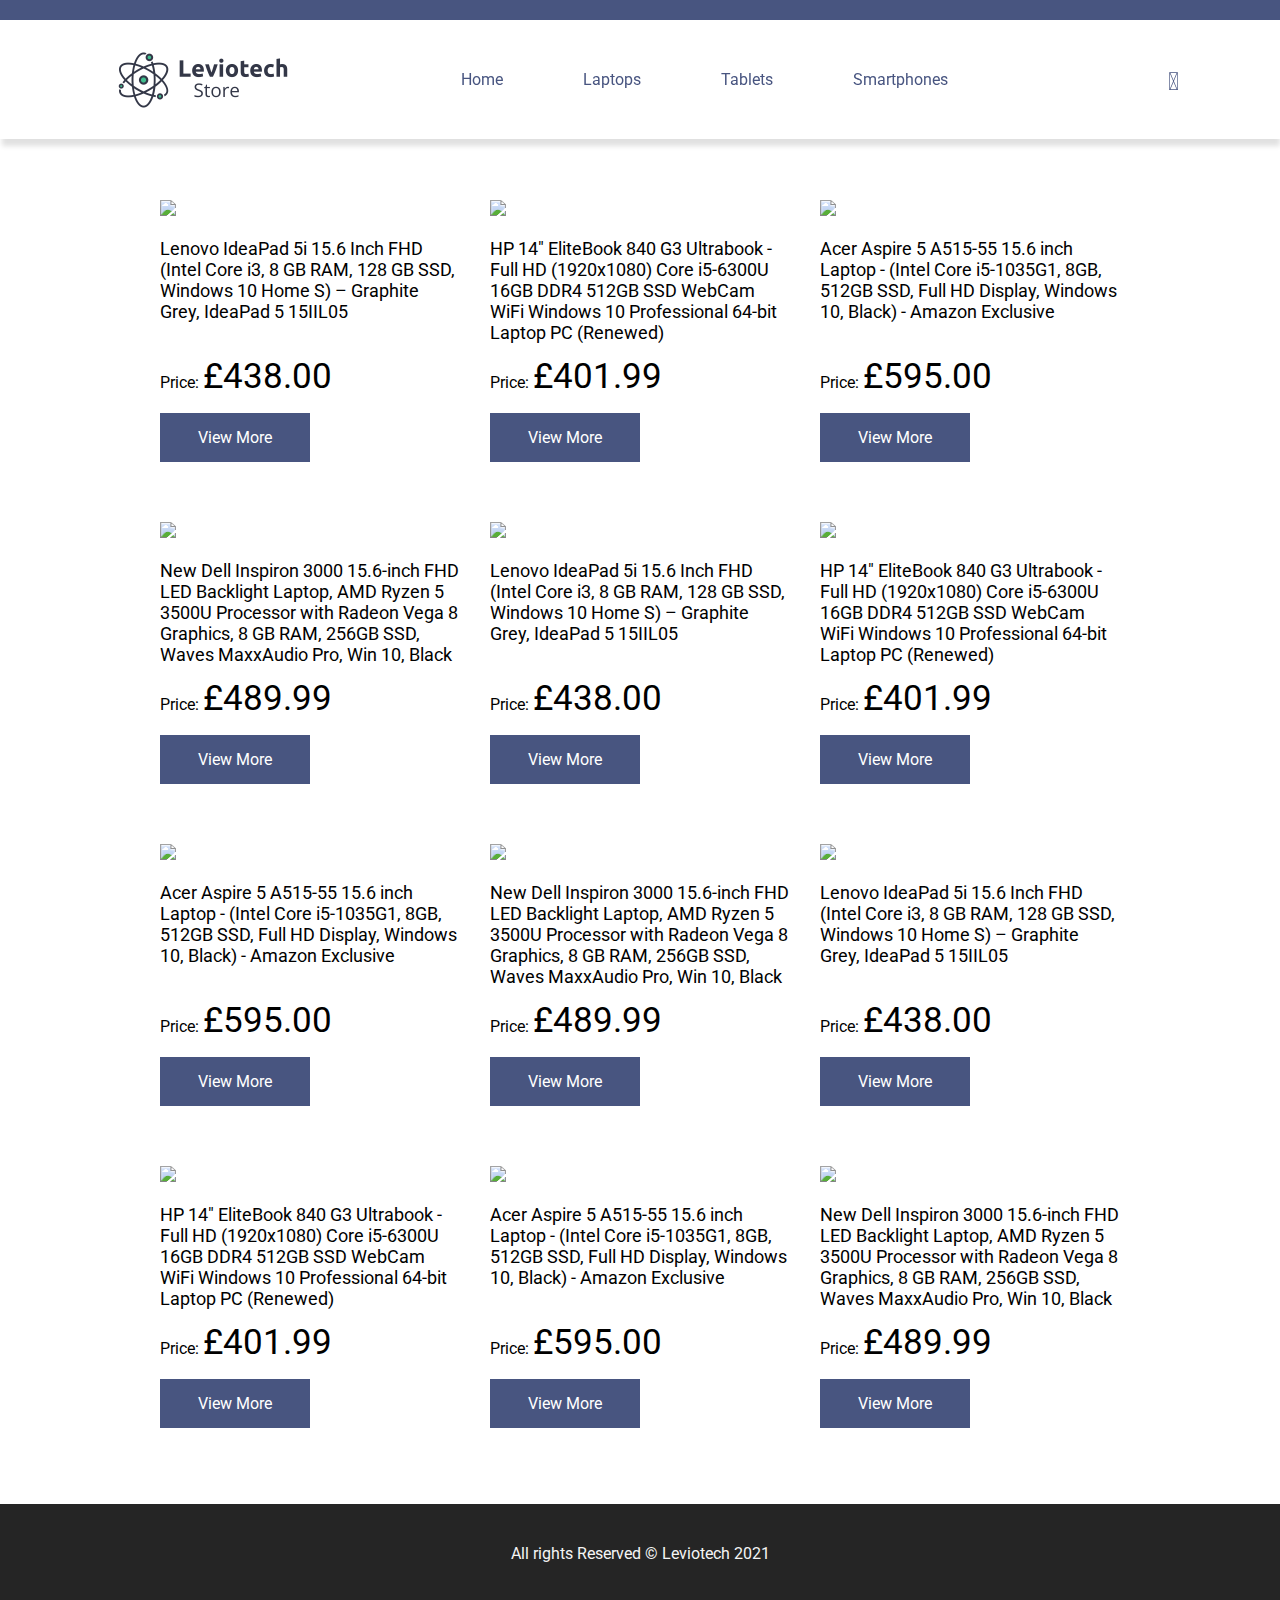
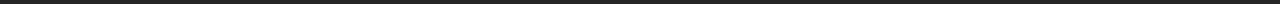
==== laptops.html @ 1edcc757 "multipage" ====
<!DOCTYPE html>
<html lang="en">
<head>
    <meta charset="UTF-8">
    <meta http-equiv="X-UA-Compatible" content="IE=edge">
    <meta name="viewport" content="width=device-width, initial-scale=1.0">
    <link rel="stylesheet" href="./assets/css/app.css">
    <link rel="preconnect" href="https://fonts.googleapis.com">
    <link rel="preconnect" href="https://fonts.gstatic.com" crossorigin>
    <link href="https://fonts.googleapis.com/css2?family=Roboto:ital,wght@0,400;0,700;1,100&display=swap" rel="stylesheet">
    <script src="https://kit.fontawesome.com/5a00dc9b71.js" crossorigin="anonymous"></script>    
    <title>Leviotech Laptops</title>
</head>
<body>
    <header>
        <div class="top-bar">

        </div>

        <!-- navigation -->
        <nav>
            <img src="./assets/imgs/logo.png" alt="">
            <ul class="menu">
                <li><a href="/index.html">Home</a></li>
                <li><a href="/laptops.html">Laptops</a></li>
                <li><a href="/tablets.html">Tablets</a></li>
                <li><a href="/smartphones.html">Smartphones</a></li>
            </ul>
            <i class="fas fa-cart-plus"></i>
        </nav>

    </header>

    <main>
        <div id="laptop-products" class="products">
            <article class="product">
                <a href="https://www.amazon.co.uk/Lenovo-IdeaPad-15IIL05-81YK004XUK-i3-1005G1/dp/B088H9DZZX?dchild=1&qid=1635424530&qsid=257-6394743-3891418&refinements=p_n_feature_fifteen_browse-bin%3A8322529031%2Cp_36%3A9708208031%2Cp_89%3ALenovo&rnid=1632651031&s=computers&sr=1-1&sres=B088H9DZZX%2CB08BJC8H66%2CB08N4KXFX7%2CB07DKXHY4V%2CB097TVF7C4%2CB00XW3CNVG%2CB00C9UTNB6%2CB097Q4SGXG%2CB08KWDB1G1%2CB089T6HDQT%2CB088WXTGPV%2CB08BX3JK97%2CB08BRKWQRT%2CB00J2VMXYO%2CB00HUO9HDU%2CB00FSBF71I%2CB00DPERVP0%2CB00CA10JTE%2CB009RGBL1U%2CB009RGBKY8&linkCode=li3&tag=leviotech02-21&linkId=3e8822bf3ef523f28e78a5d23b41347a&language=en_GB&ref_=as_li_ss_il" target="_blank"><img border="0" src="//ws-eu.amazon-adsystem.com/widgets/q?_encoding=UTF8&ASIN=B088H9DZZX&Format=_SL250_&ID=AsinImage&MarketPlace=GB&ServiceVersion=20070822&WS=1&tag=leviotech02-21&language=en_GB" ></a><img src="https://ir-uk.amazon-adsystem.com/e/ir?t=leviotech02-21&language=en_GB&l=li3&o=2&a=B088H9DZZX" width="1" height="1" border="0" alt="" style="border:none !important; margin:0px !important;" />
                <p class="descr">Lenovo IdeaPad 5i 15.6 Inch FHD (Intel Core i3, 8 GB RAM, 128 GB SSD, Windows 10 Home S) – Graphite Grey, IdeaPad 5 15IIL05</p>
                <p class="price"> Price: <span>£438.00</span> </p>
                <a class="btn" href="https://amzn.to/31bTlMz">View More</a>
            </article>
            <article class="product">
                <a href="https://www.amazon.co.uk/HP-EliteBook-840-G3-Ultrabook/dp/B08DK22VF9?dchild=1&qid=1635426107&refinements=p_n_feature_fifteen_browse-bin%3A8322530031&rnid=8322509031&s=computers&sr=1-26&th=1&linkCode=li3&tag=leviotech02-21&linkId=6b912c2fdcb83c2eff46b3ab0db4214e&language=en_GB&ref_=as_li_ss_il" target="_blank"><img border="0" src="//ws-eu.amazon-adsystem.com/widgets/q?_encoding=UTF8&ASIN=B08DK22VF9&Format=_SL250_&ID=AsinImage&MarketPlace=GB&ServiceVersion=20070822&WS=1&tag=leviotech02-21&language=en_GB" ></a><img src="https://ir-uk.amazon-adsystem.com/e/ir?t=leviotech02-21&language=en_GB&l=li3&o=2&a=B08DK22VF9" width="1" height="1" border="0" alt="" style="border:none !important; margin:0px !important;" />
                <p class="descr">HP 14" EliteBook 840 G3 Ultrabook - Full HD (1920x1080) Core i5-6300U 16GB DDR4 512GB SSD WebCam WiFi Windows 10 Professional 64-bit Laptop PC (Renewed)</p>
                <p class="price"> Price: <span>£401.99</span> </p>
                <a class="btn" href="https://amzn.to/3BzCik9">View More</a>
            </article>
            <article class="product">
                <a href="https://www.amazon.co.uk/Acer-Aspire-A515-55-15-6-Laptop/dp/B097F477YF?dchild=1&qid=1635426629&qsid=257-6394743-3891418&refinements=p_n_feature_fifteen_browse-bin%3A8322530031%2Cp_89%3AAcer&rnid=1632651031&s=computers&sr=1-1&sres=B097F477YF%2CB08NCFJPFQ%2CB08WQ2FP1Y%2CB097F51Z7B%2CB08ND412C6%2CB08NCKXFRY%2CB08NCVJ3GW%2CB08WPK5VHG%2CB097F3J6TQ%2CB097F4PVT6%2CB097F54FFJ%2CB082R8HRGB%2CB089BJZ8T4%2CB089BH3J5R%2CB08NCM4GP9%2CB08NCKYDSR%2CB097F3H7DJ%2CB089BPTN87%2CB089BN7HVW%2CB07S49JZXR&th=1&linkCode=li3&tag=leviotech02-21&linkId=cb046149440493c671485262fe43f989&language=en_GB&ref_=as_li_ss_il" target="_blank"><img border="0" src="//ws-eu.amazon-adsystem.com/widgets/q?_encoding=UTF8&ASIN=B097F477YF&Format=_SL250_&ID=AsinImage&MarketPlace=GB&ServiceVersion=20070822&WS=1&tag=leviotech02-21&language=en_GB" ></a><img src="https://ir-uk.amazon-adsystem.com/e/ir?t=leviotech02-21&language=en_GB&l=li3&o=2&a=B097F477YF" width="1" height="1" border="0" alt="" style="border:none !important; margin:0px !important;" />
                <p class="descr">Acer Aspire 5 A515-55 15.6 inch Laptop - (Intel Core i5-1035G1, 8GB, 512GB SSD, Full HD Display, Windows 10, Black) - Amazon Exclusive</p>
                <p class="price">Price: <span>£595.00</span> </p>
                <a class="btn" href="https://amzn.to/3nBc63l">View More</a>
            </article>
            <article class="product">
                <a href="https://www.amazon.co.uk/Dell-Inspiron-15-6-inch-Backlight-Processor/dp/B08NQ1VX6Z?dchild=1&pd_rd_r=c003c40c-f575-4c1a-a524-27c1e2746652&pd_rd_w=8Hytw&pd_rd_wg=zTTKI&pf_rd_p=6148cfef-4466-4d6b-bb0d-b7c594ccc8b6&pf_rd_r=4VWVGX1EE9XZBVC4SH1G&qid=1635596470&qsid=259-1157246-2057669&refinements=p_n_style_browse-bin%3A182753031&rnid=419152031&s=computers&sr=1-3&sres=B08XB51Q9Z%2CB08CKXSM6J%2CB08NQ1VX6Z%2CB096MM9KZ6%2CB08Q3XHP3M%2CB08BWWG5F4%2CB08XBRD4C2%2CB07MVWCJLH%2CB0983J8R59%2CB08XQPHW54%2CB08CKY75YX%2CB08Q3X3W3P%2CB08CNCRGPX%2CB08R8VLBJ8%2CB08CR4MLGG%2CB08PMNSXR1%2CB08Q3SZWVF%2CB097F477YF%2CB096KWL9QC%2CB0983KFCMB&linkCode=li3&tag=leviotech02-21&linkId=d72560d1c7b4e00e3d672776adcf848a&language=en_GB&ref_=as_li_ss_il" target="_blank"><img border="0" src="//ws-eu.amazon-adsystem.com/widgets/q?_encoding=UTF8&ASIN=B08NQ1VX6Z&Format=_SL250_&ID=AsinImage&MarketPlace=GB&ServiceVersion=20070822&WS=1&tag=leviotech02-21&language=en_GB" ></a><img src="https://ir-uk.amazon-adsystem.com/e/ir?t=leviotech02-21&language=en_GB&l=li3&o=2&a=B08NQ1VX6Z" width="1" height="1" border="0" alt="" style="border:none !important; margin:0px !important;" />
                <p class="descr">New Dell Inspiron 3000 15.6-inch FHD LED Backlight Laptop, AMD Ryzen 5 3500U Processor with Radeon Vega 8 Graphics, 8 GB RAM, 256GB SSD, Waves MaxxAudio Pro, Win 10, Black</p>
                <p class="price"> Price: <span>£489.99</span> </p>
                <a class="btn" href="https://amzn.to/3w0Mocv">View More</a>
            </article>
            <article class="product">
                <a href="https://www.amazon.co.uk/Lenovo-IdeaPad-15IIL05-81YK004XUK-i3-1005G1/dp/B088H9DZZX?dchild=1&qid=1635424530&qsid=257-6394743-3891418&refinements=p_n_feature_fifteen_browse-bin%3A8322529031%2Cp_36%3A9708208031%2Cp_89%3ALenovo&rnid=1632651031&s=computers&sr=1-1&sres=B088H9DZZX%2CB08BJC8H66%2CB08N4KXFX7%2CB07DKXHY4V%2CB097TVF7C4%2CB00XW3CNVG%2CB00C9UTNB6%2CB097Q4SGXG%2CB08KWDB1G1%2CB089T6HDQT%2CB088WXTGPV%2CB08BX3JK97%2CB08BRKWQRT%2CB00J2VMXYO%2CB00HUO9HDU%2CB00FSBF71I%2CB00DPERVP0%2CB00CA10JTE%2CB009RGBL1U%2CB009RGBKY8&linkCode=li3&tag=leviotech02-21&linkId=3e8822bf3ef523f28e78a5d23b41347a&language=en_GB&ref_=as_li_ss_il" target="_blank"><img border="0" src="//ws-eu.amazon-adsystem.com/widgets/q?_encoding=UTF8&ASIN=B088H9DZZX&Format=_SL250_&ID=AsinImage&MarketPlace=GB&ServiceVersion=20070822&WS=1&tag=leviotech02-21&language=en_GB" ></a><img src="https://ir-uk.amazon-adsystem.com/e/ir?t=leviotech02-21&language=en_GB&l=li3&o=2&a=B088H9DZZX" width="1" height="1" border="0" alt="" style="border:none !important; margin:0px !important;" />
                <p class="descr">Lenovo IdeaPad 5i 15.6 Inch FHD (Intel Core i3, 8 GB RAM, 128 GB SSD, Windows 10 Home S) – Graphite Grey, IdeaPad 5 15IIL05</p>
                <p class="price"> Price: <span>£438.00</span> </p>
                <a class="btn" href="https://amzn.to/31bTlMz">View More</a>
            </article>
            <article class="product">
                <a href="https://www.amazon.co.uk/HP-EliteBook-840-G3-Ultrabook/dp/B08DK22VF9?dchild=1&qid=1635426107&refinements=p_n_feature_fifteen_browse-bin%3A8322530031&rnid=8322509031&s=computers&sr=1-26&th=1&linkCode=li3&tag=leviotech02-21&linkId=6b912c2fdcb83c2eff46b3ab0db4214e&language=en_GB&ref_=as_li_ss_il" target="_blank"><img border="0" src="//ws-eu.amazon-adsystem.com/widgets/q?_encoding=UTF8&ASIN=B08DK22VF9&Format=_SL250_&ID=AsinImage&MarketPlace=GB&ServiceVersion=20070822&WS=1&tag=leviotech02-21&language=en_GB" ></a><img src="https://ir-uk.amazon-adsystem.com/e/ir?t=leviotech02-21&language=en_GB&l=li3&o=2&a=B08DK22VF9" width="1" height="1" border="0" alt="" style="border:none !important; margin:0px !important;" />
                <p class="descr">HP 14" EliteBook 840 G3 Ultrabook - Full HD (1920x1080) Core i5-6300U 16GB DDR4 512GB SSD WebCam WiFi Windows 10 Professional 64-bit Laptop PC (Renewed)</p>
                <p class="price"> Price: <span>£401.99</span> </p>
                <a class="btn" href="https://amzn.to/3BzCik9">View More</a>
            </article>
            <article class="product">
                <a href="https://www.amazon.co.uk/Acer-Aspire-A515-55-15-6-Laptop/dp/B097F477YF?dchild=1&qid=1635426629&qsid=257-6394743-3891418&refinements=p_n_feature_fifteen_browse-bin%3A8322530031%2Cp_89%3AAcer&rnid=1632651031&s=computers&sr=1-1&sres=B097F477YF%2CB08NCFJPFQ%2CB08WQ2FP1Y%2CB097F51Z7B%2CB08ND412C6%2CB08NCKXFRY%2CB08NCVJ3GW%2CB08WPK5VHG%2CB097F3J6TQ%2CB097F4PVT6%2CB097F54FFJ%2CB082R8HRGB%2CB089BJZ8T4%2CB089BH3J5R%2CB08NCM4GP9%2CB08NCKYDSR%2CB097F3H7DJ%2CB089BPTN87%2CB089BN7HVW%2CB07S49JZXR&th=1&linkCode=li3&tag=leviotech02-21&linkId=cb046149440493c671485262fe43f989&language=en_GB&ref_=as_li_ss_il" target="_blank"><img border="0" src="//ws-eu.amazon-adsystem.com/widgets/q?_encoding=UTF8&ASIN=B097F477YF&Format=_SL250_&ID=AsinImage&MarketPlace=GB&ServiceVersion=20070822&WS=1&tag=leviotech02-21&language=en_GB" ></a><img src="https://ir-uk.amazon-adsystem.com/e/ir?t=leviotech02-21&language=en_GB&l=li3&o=2&a=B097F477YF" width="1" height="1" border="0" alt="" style="border:none !important; margin:0px !important;" />
                <p class="descr">Acer Aspire 5 A515-55 15.6 inch Laptop - (Intel Core i5-1035G1, 8GB, 512GB SSD, Full HD Display, Windows 10, Black) - Amazon Exclusive</p>
                <p class="price">Price: <span>£595.00</span> </p>
                <a class="btn" href="https://amzn.to/3nBc63l">View More</a>
            </article>
            <article class="product">
                <a href="https://www.amazon.co.uk/Dell-Inspiron-15-6-inch-Backlight-Processor/dp/B08NQ1VX6Z?dchild=1&pd_rd_r=c003c40c-f575-4c1a-a524-27c1e2746652&pd_rd_w=8Hytw&pd_rd_wg=zTTKI&pf_rd_p=6148cfef-4466-4d6b-bb0d-b7c594ccc8b6&pf_rd_r=4VWVGX1EE9XZBVC4SH1G&qid=1635596470&qsid=259-1157246-2057669&refinements=p_n_style_browse-bin%3A182753031&rnid=419152031&s=computers&sr=1-3&sres=B08XB51Q9Z%2CB08CKXSM6J%2CB08NQ1VX6Z%2CB096MM9KZ6%2CB08Q3XHP3M%2CB08BWWG5F4%2CB08XBRD4C2%2CB07MVWCJLH%2CB0983J8R59%2CB08XQPHW54%2CB08CKY75YX%2CB08Q3X3W3P%2CB08CNCRGPX%2CB08R8VLBJ8%2CB08CR4MLGG%2CB08PMNSXR1%2CB08Q3SZWVF%2CB097F477YF%2CB096KWL9QC%2CB0983KFCMB&linkCode=li3&tag=leviotech02-21&linkId=d72560d1c7b4e00e3d672776adcf848a&language=en_GB&ref_=as_li_ss_il" target="_blank"><img border="0" src="//ws-eu.amazon-adsystem.com/widgets/q?_encoding=UTF8&ASIN=B08NQ1VX6Z&Format=_SL250_&ID=AsinImage&MarketPlace=GB&ServiceVersion=20070822&WS=1&tag=leviotech02-21&language=en_GB" ></a><img src="https://ir-uk.amazon-adsystem.com/e/ir?t=leviotech02-21&language=en_GB&l=li3&o=2&a=B08NQ1VX6Z" width="1" height="1" border="0" alt="" style="border:none !important; margin:0px !important;" />
                <p class="descr">New Dell Inspiron 3000 15.6-inch FHD LED Backlight Laptop, AMD Ryzen 5 3500U Processor with Radeon Vega 8 Graphics, 8 GB RAM, 256GB SSD, Waves MaxxAudio Pro, Win 10, Black</p>
                <p class="price"> Price: <span>£489.99</span> </p>
                <a class="btn" href="https://amzn.to/3w0Mocv">View More</a>
            </article>
            <article class="product">
                <a href="https://www.amazon.co.uk/Lenovo-IdeaPad-15IIL05-81YK004XUK-i3-1005G1/dp/B088H9DZZX?dchild=1&qid=1635424530&qsid=257-6394743-3891418&refinements=p_n_feature_fifteen_browse-bin%3A8322529031%2Cp_36%3A9708208031%2Cp_89%3ALenovo&rnid=1632651031&s=computers&sr=1-1&sres=B088H9DZZX%2CB08BJC8H66%2CB08N4KXFX7%2CB07DKXHY4V%2CB097TVF7C4%2CB00XW3CNVG%2CB00C9UTNB6%2CB097Q4SGXG%2CB08KWDB1G1%2CB089T6HDQT%2CB088WXTGPV%2CB08BX3JK97%2CB08BRKWQRT%2CB00J2VMXYO%2CB00HUO9HDU%2CB00FSBF71I%2CB00DPERVP0%2CB00CA10JTE%2CB009RGBL1U%2CB009RGBKY8&linkCode=li3&tag=leviotech02-21&linkId=3e8822bf3ef523f28e78a5d23b41347a&language=en_GB&ref_=as_li_ss_il" target="_blank"><img border="0" src="//ws-eu.amazon-adsystem.com/widgets/q?_encoding=UTF8&ASIN=B088H9DZZX&Format=_SL250_&ID=AsinImage&MarketPlace=GB&ServiceVersion=20070822&WS=1&tag=leviotech02-21&language=en_GB" ></a><img src="https://ir-uk.amazon-adsystem.com/e/ir?t=leviotech02-21&language=en_GB&l=li3&o=2&a=B088H9DZZX" width="1" height="1" border="0" alt="" style="border:none !important; margin:0px !important;" />
                <p class="descr">Lenovo IdeaPad 5i 15.6 Inch FHD (Intel Core i3, 8 GB RAM, 128 GB SSD, Windows 10 Home S) – Graphite Grey, IdeaPad 5 15IIL05</p>
                <p class="price"> Price: <span>£438.00</span> </p>
                <a class="btn" href="https://amzn.to/31bTlMz">View More</a>
            </article>
            <article class="product">
                <a href="https://www.amazon.co.uk/HP-EliteBook-840-G3-Ultrabook/dp/B08DK22VF9?dchild=1&qid=1635426107&refinements=p_n_feature_fifteen_browse-bin%3A8322530031&rnid=8322509031&s=computers&sr=1-26&th=1&linkCode=li3&tag=leviotech02-21&linkId=6b912c2fdcb83c2eff46b3ab0db4214e&language=en_GB&ref_=as_li_ss_il" target="_blank"><img border="0" src="//ws-eu.amazon-adsystem.com/widgets/q?_encoding=UTF8&ASIN=B08DK22VF9&Format=_SL250_&ID=AsinImage&MarketPlace=GB&ServiceVersion=20070822&WS=1&tag=leviotech02-21&language=en_GB" ></a><img src="https://ir-uk.amazon-adsystem.com/e/ir?t=leviotech02-21&language=en_GB&l=li3&o=2&a=B08DK22VF9" width="1" height="1" border="0" alt="" style="border:none !important; margin:0px !important;" />
                <p class="descr">HP 14" EliteBook 840 G3 Ultrabook - Full HD (1920x1080) Core i5-6300U 16GB DDR4 512GB SSD WebCam WiFi Windows 10 Professional 64-bit Laptop PC (Renewed)</p>
                <p class="price"> Price: <span>£401.99</span> </p>
                <a class="btn" href="https://amzn.to/3BzCik9">View More</a>
            </article>
            <article class="product">
                <a href="https://www.amazon.co.uk/Acer-Aspire-A515-55-15-6-Laptop/dp/B097F477YF?dchild=1&qid=1635426629&qsid=257-6394743-3891418&refinements=p_n_feature_fifteen_browse-bin%3A8322530031%2Cp_89%3AAcer&rnid=1632651031&s=computers&sr=1-1&sres=B097F477YF%2CB08NCFJPFQ%2CB08WQ2FP1Y%2CB097F51Z7B%2CB08ND412C6%2CB08NCKXFRY%2CB08NCVJ3GW%2CB08WPK5VHG%2CB097F3J6TQ%2CB097F4PVT6%2CB097F54FFJ%2CB082R8HRGB%2CB089BJZ8T4%2CB089BH3J5R%2CB08NCM4GP9%2CB08NCKYDSR%2CB097F3H7DJ%2CB089BPTN87%2CB089BN7HVW%2CB07S49JZXR&th=1&linkCode=li3&tag=leviotech02-21&linkId=cb046149440493c671485262fe43f989&language=en_GB&ref_=as_li_ss_il" target="_blank"><img border="0" src="//ws-eu.amazon-adsystem.com/widgets/q?_encoding=UTF8&ASIN=B097F477YF&Format=_SL250_&ID=AsinImage&MarketPlace=GB&ServiceVersion=20070822&WS=1&tag=leviotech02-21&language=en_GB" ></a><img src="https://ir-uk.amazon-adsystem.com/e/ir?t=leviotech02-21&language=en_GB&l=li3&o=2&a=B097F477YF" width="1" height="1" border="0" alt="" style="border:none !important; margin:0px !important;" />
                <p class="descr">Acer Aspire 5 A515-55 15.6 inch Laptop - (Intel Core i5-1035G1, 8GB, 512GB SSD, Full HD Display, Windows 10, Black) - Amazon Exclusive</p>
                <p class="price">Price: <span>£595.00</span> </p>
                <a class="btn" href="https://amzn.to/3nBc63l">View More</a>
            </article>
            <article class="product">
                <a href="https://www.amazon.co.uk/Dell-Inspiron-15-6-inch-Backlight-Processor/dp/B08NQ1VX6Z?dchild=1&pd_rd_r=c003c40c-f575-4c1a-a524-27c1e2746652&pd_rd_w=8Hytw&pd_rd_wg=zTTKI&pf_rd_p=6148cfef-4466-4d6b-bb0d-b7c594ccc8b6&pf_rd_r=4VWVGX1EE9XZBVC4SH1G&qid=1635596470&qsid=259-1157246-2057669&refinements=p_n_style_browse-bin%3A182753031&rnid=419152031&s=computers&sr=1-3&sres=B08XB51Q9Z%2CB08CKXSM6J%2CB08NQ1VX6Z%2CB096MM9KZ6%2CB08Q3XHP3M%2CB08BWWG5F4%2CB08XBRD4C2%2CB07MVWCJLH%2CB0983J8R59%2CB08XQPHW54%2CB08CKY75YX%2CB08Q3X3W3P%2CB08CNCRGPX%2CB08R8VLBJ8%2CB08CR4MLGG%2CB08PMNSXR1%2CB08Q3SZWVF%2CB097F477YF%2CB096KWL9QC%2CB0983KFCMB&linkCode=li3&tag=leviotech02-21&linkId=d72560d1c7b4e00e3d672776adcf848a&language=en_GB&ref_=as_li_ss_il" target="_blank"><img border="0" src="//ws-eu.amazon-adsystem.com/widgets/q?_encoding=UTF8&ASIN=B08NQ1VX6Z&Format=_SL250_&ID=AsinImage&MarketPlace=GB&ServiceVersion=20070822&WS=1&tag=leviotech02-21&language=en_GB" ></a><img src="https://ir-uk.amazon-adsystem.com/e/ir?t=leviotech02-21&language=en_GB&l=li3&o=2&a=B08NQ1VX6Z" width="1" height="1" border="0" alt="" style="border:none !important; margin:0px !important;" />
                <p class="descr">New Dell Inspiron 3000 15.6-inch FHD LED Backlight Laptop, AMD Ryzen 5 3500U Processor with Radeon Vega 8 Graphics, 8 GB RAM, 256GB SSD, Waves MaxxAudio Pro, Win 10, Black</p>
                <p class="price"> Price: <span>£489.99</span> </p>
                <a class="btn" href="https://amzn.to/3w0Mocv">View More</a>
            </article>
        </div>

    </main>

    <footer>
        <p class="footnote">All rights Reserved &copy; Leviotech 2021</p>
    </footer>
    
</body>
</html>
---- assets/css/app.css ----
* {
  box-sizing: border-box; }

body,
html {
  padding: 0;
  margin: 0;
  font-family: "Roboto", sans-serif; }

header {
  position: fixed;
  background-color: white;
  width: 100%;
  z-index: 1;
  box-shadow: 1px 8px 5px -1px rgba(0, 0, 0, 0.12);
  -webkit-box-shadow: 1px 8px 5px -1px rgba(0, 0, 0, 0.12);
  -moz-box-shadow: 1px 8px 5px -1px rgba(0, 0, 0, 0.12); }

section {
  padding: 50px 0; }

.top-bar {
  height: 20px;
  background-color: #485580; }

nav {
  display: flex; }
  nav img {
    padding: 30px 0 30px 100px; }

nav .menu {
  display: flex;
  margin-top: 50px;
  width: 60%;
  justify-content: center; }
  nav .menu li {
    list-style: none; }
  nav .menu li a {
    padding: 10px;
    text-decoration: none;
    text-align: center;
    margin: 30px;
    color: #485580; }

.fa-cart-plus:before {
  content: "\f217";
  font-size: 25px;
  position: relative;
  top: 47px;
  left: 100px;
  color: #485580; }

footer {
  background-color: #252525;
  height: 100px; }
  footer p {
    text-align: center;
    color: whitesmoke;
    margin: top;
    /* margin-top: 37px; */
    padding: 40px 0; }

.product a img {
  height: 250px; }

.product {
  margin-bottom: 60px; }

.product .descr {
  height: 100px; }

.cover-img {
  background-image: url(../imgs/cover.jpg);
  height: 700px;
  background-size: cover;
  background-repeat: no-repeat;
  width: 100%; }

main {
  width: 100% !important; }
  main h2 {
    font-weight: 300;
    text-align: center;
    padding: 0 0 20px 0px; }
  main .products {
    display: flex;
    justify-content: space-between;
    width: 75%;
    margin: 0 auto;
    flex-wrap: wrap; }
    main .products .product {
      width: 300px; }
      main .products .product .descr {
        font-size: large; }
      main .products .product .price span {
        font-size: 35px; }
    main .products .btn {
      background-color: #485580;
      color: white;
      padding: 15px;
      width: 150px;
      display: inline-block;
      text-align: center;
      text-decoration: none;
      transition: all 1s; }
      main .products .btn:hover {
        background-color: #3f4964; }
  main #feature-products h2 {
    text-align: center; }
  main #tablets {
    background-color: whitesmoke; }

.show_all {
  text-align: center;
  /* margin: 0 auto; */
  text-decoration: none;
  color: #d4352f;
  /* background-color: cadetblue; */
  display: flex;
  justify-content: center;
  margin-top: 50px;
  font-size: large; }
  .show_all:hover {
    color: #dd332d; }

#laptop-products,
#tablet-products,
#smartphone-products {
  padding-top: 200px; }

@media (min-width: 320px) and (max-width: 767px) {
  nav img {
    padding: 30px 0 30px 90px; }

  nav .menu {
    display: none; }

  .products {
    flex-direction: column; }

  main .products .product {
    width: 300px;
    margin-bottom: 45px; } }

/*# sourceMappingURL=app.css.map */
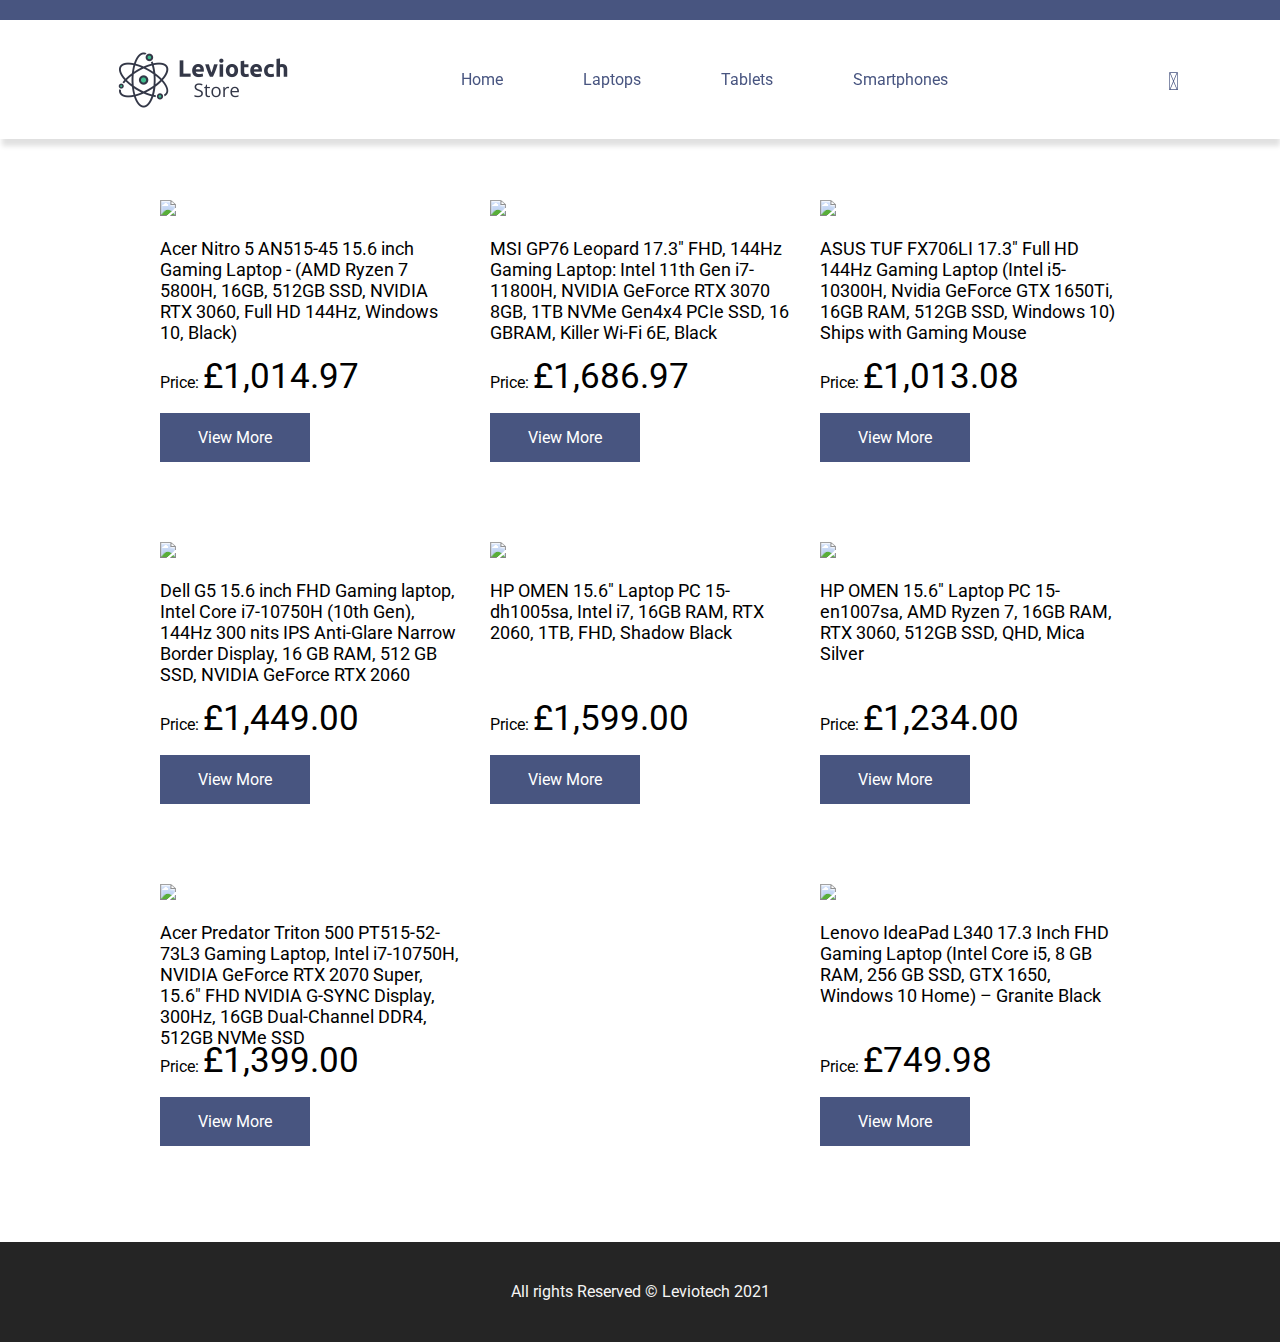
==== commit 28228a42: "progress" ====
--- a/laptops.html
+++ b/laptops.html
@@ -20,11 +20,13 @@
         <!-- navigation -->
         <nav>
             <img src="./assets/imgs/logo.png" alt="">
+            <label for="toggle">&#9776;</label>
+            <input type="checkbox" name="" id="toggle">
             <ul class="menu">
-                <li><a href="/index.html">Home</a></li>
-                <li><a href="/laptops.html">Laptops</a></li>
-                <li><a href="/tablets.html">Tablets</a></li>
-                <li><a href="/smartphones.html">Smartphones</a></li>
+                <li><a href="http://leviotech.co.uk">Home</a></li>
+                <li><a href="http://leviotech.co.uk/laptops.html">Laptops</a></li>
+                <li><a href="http://leviotech.co.uk/tablets.html">Tablets</a></li>
+                <li><a href="http://leviotech.co.uk/smartphones.html">Smartphones</a></li>
             </ul>
             <i class="fas fa-cart-plus"></i>
         </nav>
@@ -34,76 +36,61 @@
     <main>
         <div id="laptop-products" class="products">
             <article class="product">
-                <a href="https://www.amazon.co.uk/Lenovo-IdeaPad-15IIL05-81YK004XUK-i3-1005G1/dp/B088H9DZZX?dchild=1&qid=1635424530&qsid=257-6394743-3891418&refinements=p_n_feature_fifteen_browse-bin%3A8322529031%2Cp_36%3A9708208031%2Cp_89%3ALenovo&rnid=1632651031&s=computers&sr=1-1&sres=B088H9DZZX%2CB08BJC8H66%2CB08N4KXFX7%2CB07DKXHY4V%2CB097TVF7C4%2CB00XW3CNVG%2CB00C9UTNB6%2CB097Q4SGXG%2CB08KWDB1G1%2CB089T6HDQT%2CB088WXTGPV%2CB08BX3JK97%2CB08BRKWQRT%2CB00J2VMXYO%2CB00HUO9HDU%2CB00FSBF71I%2CB00DPERVP0%2CB00CA10JTE%2CB009RGBL1U%2CB009RGBKY8&linkCode=li3&tag=leviotech02-21&linkId=3e8822bf3ef523f28e78a5d23b41347a&language=en_GB&ref_=as_li_ss_il" target="_blank"><img border="0" src="//ws-eu.amazon-adsystem.com/widgets/q?_encoding=UTF8&ASIN=B088H9DZZX&Format=_SL250_&ID=AsinImage&MarketPlace=GB&ServiceVersion=20070822&WS=1&tag=leviotech02-21&language=en_GB" ></a><img src="https://ir-uk.amazon-adsystem.com/e/ir?t=leviotech02-21&language=en_GB&l=li3&o=2&a=B088H9DZZX" width="1" height="1" border="0" alt="" style="border:none !important; margin:0px !important;" />
-                <p class="descr">Lenovo IdeaPad 5i 15.6 Inch FHD (Intel Core i3, 8 GB RAM, 128 GB SSD, Windows 10 Home S) – Graphite Grey, IdeaPad 5 15IIL05</p>
-                <p class="price"> Price: <span>£438.00</span> </p>
-                <a class="btn" href="https://amzn.to/31bTlMz">View More</a>
+                <a href="https://www.amazon.co.uk/Acer-Nitro-AN515-45-Gaming-Laptop/dp/B097F6D3CN?qid=1637874550&refinements=p_n_feature_fifteen_browse-bin%3A21761440031&rnid=8322509031&s=computers&sr=1-1&th=1&linkCode=li3&tag=leviotech02-21&linkId=f73f0c969f71e0e1fb96e4899e1be838&language=en_GB&ref_=as_li_ss_il" target="_blank"><img border="0" src="//ws-eu.amazon-adsystem.com/widgets/q?_encoding=UTF8&ASIN=B097F6D3CN&Format=_SL250_&ID=AsinImage&MarketPlace=GB&ServiceVersion=20070822&WS=1&tag=leviotech02-21&language=en_GB" ></a><img src="https://ir-uk.amazon-adsystem.com/e/ir?t=leviotech02-21&language=en_GB&l=li3&o=2&a=B097F6D3CN" width="1" height="1" border="0" alt="" style="border:none !important; margin:0px !important;" />
+                <p class="descr">Acer Nitro 5 AN515-45 15.6 inch Gaming Laptop - (AMD Ryzen 7 5800H, 16GB, 512GB SSD, NVIDIA RTX 3060, Full HD 144Hz, Windows 10, Black)</p>
+                <p class="price"> Price: <span>£1,014.97</span> </p>
+                <a class="btn" href="https://amzn.to/32AgCbJ">View More</a>
             </article>
+
             <article class="product">
-                <a href="https://www.amazon.co.uk/HP-EliteBook-840-G3-Ultrabook/dp/B08DK22VF9?dchild=1&qid=1635426107&refinements=p_n_feature_fifteen_browse-bin%3A8322530031&rnid=8322509031&s=computers&sr=1-26&th=1&linkCode=li3&tag=leviotech02-21&linkId=6b912c2fdcb83c2eff46b3ab0db4214e&language=en_GB&ref_=as_li_ss_il" target="_blank"><img border="0" src="//ws-eu.amazon-adsystem.com/widgets/q?_encoding=UTF8&ASIN=B08DK22VF9&Format=_SL250_&ID=AsinImage&MarketPlace=GB&ServiceVersion=20070822&WS=1&tag=leviotech02-21&language=en_GB" ></a><img src="https://ir-uk.amazon-adsystem.com/e/ir?t=leviotech02-21&language=en_GB&l=li3&o=2&a=B08DK22VF9" width="1" height="1" border="0" alt="" style="border:none !important; margin:0px !important;" />
-                <p class="descr">HP 14" EliteBook 840 G3 Ultrabook - Full HD (1920x1080) Core i5-6300U 16GB DDR4 512GB SSD WebCam WiFi Windows 10 Professional 64-bit Laptop PC (Renewed)</p>
-                <p class="price"> Price: <span>£401.99</span> </p>
-                <a class="btn" href="https://amzn.to/3BzCik9">View More</a>
+                <a href="https://www.amazon.co.uk/MSI-Leopard-144Hz-Gaming-Laptop/dp/B09BW23XKD?crid=R1TXOXTKNG74&keywords=gaming+laptop&qid=1637875451&refinements=p_72%3A419153031%2Cp_n_feature_browse-bin%3A21740491031&rnid=182781031&s=computers&sprefix=gaming+%2Ccomputers%2C286&sr=1-13&linkCode=li3&tag=leviotech02-21&linkId=a1005c5bc6fa06ac3b0875b4a9f676e2&language=en_GB&ref_=as_li_ss_il" target="_blank"><img border="0" src="//ws-eu.amazon-adsystem.com/widgets/q?_encoding=UTF8&ASIN=B09BW23XKD&Format=_SL250_&ID=AsinImage&MarketPlace=GB&ServiceVersion=20070822&WS=1&tag=leviotech02-21&language=en_GB" ></a><img src="https://ir-uk.amazon-adsystem.com/e/ir?t=leviotech02-21&language=en_GB&l=li3&o=2&a=B09BW23XKD" width="1" height="1" border="0" alt="" style="border:none !important; margin:0px !important;" />
+                <p class="descr">
+                    MSI GP76 Leopard 17.3" FHD, 144Hz Gaming Laptop: Intel 11th Gen i7-11800H, NVIDIA GeForce RTX 3070 8GB, 1TB NVMe Gen4x4 PCIe SSD, 16 GBRAM, Killer Wi-Fi 6E, Black
+                </p>
+                <p class="price"> Price: <span>£1,686.97</span> </p>
+                <a class="btn" href="https://amzn.to/3xrOzq7">View More</a>
             </article>
+
             <article class="product">
-                <a href="https://www.amazon.co.uk/Acer-Aspire-A515-55-15-6-Laptop/dp/B097F477YF?dchild=1&qid=1635426629&qsid=257-6394743-3891418&refinements=p_n_feature_fifteen_browse-bin%3A8322530031%2Cp_89%3AAcer&rnid=1632651031&s=computers&sr=1-1&sres=B097F477YF%2CB08NCFJPFQ%2CB08WQ2FP1Y%2CB097F51Z7B%2CB08ND412C6%2CB08NCKXFRY%2CB08NCVJ3GW%2CB08WPK5VHG%2CB097F3J6TQ%2CB097F4PVT6%2CB097F54FFJ%2CB082R8HRGB%2CB089BJZ8T4%2CB089BH3J5R%2CB08NCM4GP9%2CB08NCKYDSR%2CB097F3H7DJ%2CB089BPTN87%2CB089BN7HVW%2CB07S49JZXR&th=1&linkCode=li3&tag=leviotech02-21&linkId=cb046149440493c671485262fe43f989&language=en_GB&ref_=as_li_ss_il" target="_blank"><img border="0" src="//ws-eu.amazon-adsystem.com/widgets/q?_encoding=UTF8&ASIN=B097F477YF&Format=_SL250_&ID=AsinImage&MarketPlace=GB&ServiceVersion=20070822&WS=1&tag=leviotech02-21&language=en_GB" ></a><img src="https://ir-uk.amazon-adsystem.com/e/ir?t=leviotech02-21&language=en_GB&l=li3&o=2&a=B097F477YF" width="1" height="1" border="0" alt="" style="border:none !important; margin:0px !important;" />
-                <p class="descr">Acer Aspire 5 A515-55 15.6 inch Laptop - (Intel Core i5-1035G1, 8GB, 512GB SSD, Full HD Display, Windows 10, Black) - Amazon Exclusive</p>
-                <p class="price">Price: <span>£595.00</span> </p>
-                <a class="btn" href="https://amzn.to/3nBc63l">View More</a>
+                <a href="https://www.amazon.co.uk/ASUS-FX706LI-i5-10300H-GeForce-Windows/dp/B09CL95WPX?crid=R1TXOXTKNG74&keywords=gaming+laptop&qid=1637875451&refinements=p_72%3A419153031%2Cp_n_feature_browse-bin%3A21740491031&rnid=182781031&s=computers&sprefix=gaming+%2Ccomputers%2C286&sr=1-14&linkCode=li3&tag=leviotech02-21&linkId=203446d972e02031a1500a9bfdb3812a&language=en_GB&ref_=as_li_ss_il" target="_blank"><img border="0" src="//ws-eu.amazon-adsystem.com/widgets/q?_encoding=UTF8&ASIN=B09CL95WPX&Format=_SL250_&ID=AsinImage&MarketPlace=GB&ServiceVersion=20070822&WS=1&tag=leviotech02-21&language=en_GB" ></a><img src="https://ir-uk.amazon-adsystem.com/e/ir?t=leviotech02-21&language=en_GB&l=li3&o=2&a=B09CL95WPX" width="1" height="1" border="0" alt="" style="border:none !important; margin:0px !important;" />
+                <p class="descr">ASUS TUF FX706LI 17.3" Full HD 144Hz Gaming Laptop (Intel i5-10300H, Nvidia GeForce GTX 1650Ti, 16GB RAM, 512GB SSD, Windows 10) Ships with Gaming Mouse</p>
+                <p class="price">Price: <span>£1,013.08</span> </p>
+                <a class="btn" href="https://amzn.to/3CMnf7a">View More</a>
             </article>
+
             <article class="product">
-                <a href="https://www.amazon.co.uk/Dell-Inspiron-15-6-inch-Backlight-Processor/dp/B08NQ1VX6Z?dchild=1&pd_rd_r=c003c40c-f575-4c1a-a524-27c1e2746652&pd_rd_w=8Hytw&pd_rd_wg=zTTKI&pf_rd_p=6148cfef-4466-4d6b-bb0d-b7c594ccc8b6&pf_rd_r=4VWVGX1EE9XZBVC4SH1G&qid=1635596470&qsid=259-1157246-2057669&refinements=p_n_style_browse-bin%3A182753031&rnid=419152031&s=computers&sr=1-3&sres=B08XB51Q9Z%2CB08CKXSM6J%2CB08NQ1VX6Z%2CB096MM9KZ6%2CB08Q3XHP3M%2CB08BWWG5F4%2CB08XBRD4C2%2CB07MVWCJLH%2CB0983J8R59%2CB08XQPHW54%2CB08CKY75YX%2CB08Q3X3W3P%2CB08CNCRGPX%2CB08R8VLBJ8%2CB08CR4MLGG%2CB08PMNSXR1%2CB08Q3SZWVF%2CB097F477YF%2CB096KWL9QC%2CB0983KFCMB&linkCode=li3&tag=leviotech02-21&linkId=d72560d1c7b4e00e3d672776adcf848a&language=en_GB&ref_=as_li_ss_il" target="_blank"><img border="0" src="//ws-eu.amazon-adsystem.com/widgets/q?_encoding=UTF8&ASIN=B08NQ1VX6Z&Format=_SL250_&ID=AsinImage&MarketPlace=GB&ServiceVersion=20070822&WS=1&tag=leviotech02-21&language=en_GB" ></a><img src="https://ir-uk.amazon-adsystem.com/e/ir?t=leviotech02-21&language=en_GB&l=li3&o=2&a=B08NQ1VX6Z" width="1" height="1" border="0" alt="" style="border:none !important; margin:0px !important;" />
-                <p class="descr">New Dell Inspiron 3000 15.6-inch FHD LED Backlight Laptop, AMD Ryzen 5 3500U Processor with Radeon Vega 8 Graphics, 8 GB RAM, 256GB SSD, Waves MaxxAudio Pro, Win 10, Black</p>
-                <p class="price"> Price: <span>£489.99</span> </p>
-                <a class="btn" href="https://amzn.to/3w0Mocv">View More</a>
+                <a href="https://www.amazon.co.uk/Dell-G5-i7-10750H-Anti-Glare-Display/dp/B08BPJKFXJ?crid=R1TXOXTKNG74&keywords=gaming+laptop&qid=1637875451&refinements=p_72%3A419153031%2Cp_n_feature_browse-bin%3A21740491031&rnid=182781031&s=computers&sprefix=gaming+%2Ccomputers%2C286&sr=1-17&linkCode=li3&tag=leviotech02-21&linkId=12d836493c9e2d0c6651f9409f142f18&language=en_GB&ref_=as_li_ss_il" target="_blank"><img border="0" src="//ws-eu.amazon-adsystem.com/widgets/q?_encoding=UTF8&ASIN=B08BPJKFXJ&Format=_SL250_&ID=AsinImage&MarketPlace=GB&ServiceVersion=20070822&WS=1&tag=leviotech02-21&language=en_GB" ></a><img src="https://ir-uk.amazon-adsystem.com/e/ir?t=leviotech02-21&language=en_GB&l=li3&o=2&a=B08BPJKFXJ" width="1" height="1" border="0" alt="" style="border:none !important; margin:0px !important;" />
+                <p class="descr">Dell G5 15.6 inch FHD Gaming laptop, Intel Core i7-10750H (10th Gen), 144Hz 300 nits IPS Anti-Glare Narrow Border Display, 16 GB RAM, 512 GB SSD, NVIDIA GeForce RTX 2060</p>
+                <p class="price"> Price: <span>£1,449.00</span> </p>
+                <a class="btn" href="https://amzn.to/3cPaY7o">View More</a>
             </article>
+
             <article class="product">
-                <a href="https://www.amazon.co.uk/Lenovo-IdeaPad-15IIL05-81YK004XUK-i3-1005G1/dp/B088H9DZZX?dchild=1&qid=1635424530&qsid=257-6394743-3891418&refinements=p_n_feature_fifteen_browse-bin%3A8322529031%2Cp_36%3A9708208031%2Cp_89%3ALenovo&rnid=1632651031&s=computers&sr=1-1&sres=B088H9DZZX%2CB08BJC8H66%2CB08N4KXFX7%2CB07DKXHY4V%2CB097TVF7C4%2CB00XW3CNVG%2CB00C9UTNB6%2CB097Q4SGXG%2CB08KWDB1G1%2CB089T6HDQT%2CB088WXTGPV%2CB08BX3JK97%2CB08BRKWQRT%2CB00J2VMXYO%2CB00HUO9HDU%2CB00FSBF71I%2CB00DPERVP0%2CB00CA10JTE%2CB009RGBL1U%2CB009RGBKY8&linkCode=li3&tag=leviotech02-21&linkId=3e8822bf3ef523f28e78a5d23b41347a&language=en_GB&ref_=as_li_ss_il" target="_blank"><img border="0" src="//ws-eu.amazon-adsystem.com/widgets/q?_encoding=UTF8&ASIN=B088H9DZZX&Format=_SL250_&ID=AsinImage&MarketPlace=GB&ServiceVersion=20070822&WS=1&tag=leviotech02-21&language=en_GB" ></a><img src="https://ir-uk.amazon-adsystem.com/e/ir?t=leviotech02-21&language=en_GB&l=li3&o=2&a=B088H9DZZX" width="1" height="1" border="0" alt="" style="border:none !important; margin:0px !important;" />
-                <p class="descr">Lenovo IdeaPad 5i 15.6 Inch FHD (Intel Core i3, 8 GB RAM, 128 GB SSD, Windows 10 Home S) – Graphite Grey, IdeaPad 5 15IIL05</p>
-                <p class="price"> Price: <span>£438.00</span> </p>
-                <a class="btn" href="https://amzn.to/31bTlMz">View More</a>
+                <a href="https://www.amazon.co.uk/HP-15-dh1005na-i7-10750H-Dedicated-Graphics/dp/B0877C8SBB?crid=R1TXOXTKNG74&keywords=gaming%2Blaptop&qid=1637876424&refinements=p_72%3A419153031%2Cp_n_feature_browse-bin%3A21740491031&rnid=182781031&s=computers&sprefix=gaming%2B%2Ccomputers%2C286&sr=1-28&th=1&linkCode=li3&tag=leviotech02-21&linkId=67bfc1401d8a85218f146ed9971a27d6&language=en_GB&ref_=as_li_ss_il" target="_blank"><img border="0" src="//ws-eu.amazon-adsystem.com/widgets/q?_encoding=UTF8&ASIN=B0877C8SBB&Format=_SL250_&ID=AsinImage&MarketPlace=GB&ServiceVersion=20070822&WS=1&tag=leviotech02-21&language=en_GB" ></a><img src="https://ir-uk.amazon-adsystem.com/e/ir?t=leviotech02-21&language=en_GB&l=li3&o=2&a=B0877C8SBB" width="1" height="1" border="0" alt="" style="border:none !important; margin:0px !important;" />
+                <p class="descr">HP OMEN 15.6" Laptop PC 15-dh1005sa, Intel i7, 16GB RAM, RTX 2060, 1TB, FHD, Shadow Black</p>
+                <p class="price"> Price: <span>£1,599.00</span> </p>
+                <a class="btn" href="https://amzn.to/3p3SENo">View More</a>
             </article>
+
             <article class="product">
-                <a href="https://www.amazon.co.uk/HP-EliteBook-840-G3-Ultrabook/dp/B08DK22VF9?dchild=1&qid=1635426107&refinements=p_n_feature_fifteen_browse-bin%3A8322530031&rnid=8322509031&s=computers&sr=1-26&th=1&linkCode=li3&tag=leviotech02-21&linkId=6b912c2fdcb83c2eff46b3ab0db4214e&language=en_GB&ref_=as_li_ss_il" target="_blank"><img border="0" src="//ws-eu.amazon-adsystem.com/widgets/q?_encoding=UTF8&ASIN=B08DK22VF9&Format=_SL250_&ID=AsinImage&MarketPlace=GB&ServiceVersion=20070822&WS=1&tag=leviotech02-21&language=en_GB" ></a><img src="https://ir-uk.amazon-adsystem.com/e/ir?t=leviotech02-21&language=en_GB&l=li3&o=2&a=B08DK22VF9" width="1" height="1" border="0" alt="" style="border:none !important; margin:0px !important;" />
-                <p class="descr">HP 14" EliteBook 840 G3 Ultrabook - Full HD (1920x1080) Core i5-6300U 16GB DDR4 512GB SSD WebCam WiFi Windows 10 Professional 64-bit Laptop PC (Renewed)</p>
-                <p class="price"> Price: <span>£401.99</span> </p>
-                <a class="btn" href="https://amzn.to/3BzCik9">View More</a>
+                <a href="https://www.amazon.co.uk/HP-15-en1007na-pixels-GeForce-Windows/dp/B08W9GRCFC?crid=R1TXOXTKNG74&keywords=gaming%2Blaptop&qid=1637876424&refinements=p_72%3A419153031%2Cp_n_feature_browse-bin%3A21740491031&rnid=182781031&s=computers&sprefix=gaming%2B%2Ccomputers%2C286&sr=1-26&th=1&linkCode=li3&tag=leviotech02-21&linkId=3a8861508ce2018b8b686ad983ff87c5&language=en_GB&ref_=as_li_ss_il" target="_blank"><img border="0" src="//ws-eu.amazon-adsystem.com/widgets/q?_encoding=UTF8&ASIN=B08W9GRCFC&Format=_SL250_&ID=AsinImage&MarketPlace=GB&ServiceVersion=20070822&WS=1&tag=leviotech02-21&language=en_GB" ></a><img src="https://ir-uk.amazon-adsystem.com/e/ir?t=leviotech02-21&language=en_GB&l=li3&o=2&a=B08W9GRCFC" width="1" height="1" border="0" alt="" style="border:none !important; margin:0px !important;" />
+                <p class="descr">HP OMEN 15.6" Laptop PC 15-en1007sa, AMD Ryzen 7, 16GB RAM, RTX 3060, 512GB SSD, QHD, Mica Silver</p>
+                <p class="price"> Price: <span>£1,234.00</span> </p>
+                <a class="btn" href="https://amzn.to/3FKp7PG">View More</a>
             </article>
+
             <article class="product">
-                <a href="https://www.amazon.co.uk/Acer-Aspire-A515-55-15-6-Laptop/dp/B097F477YF?dchild=1&qid=1635426629&qsid=257-6394743-3891418&refinements=p_n_feature_fifteen_browse-bin%3A8322530031%2Cp_89%3AAcer&rnid=1632651031&s=computers&sr=1-1&sres=B097F477YF%2CB08NCFJPFQ%2CB08WQ2FP1Y%2CB097F51Z7B%2CB08ND412C6%2CB08NCKXFRY%2CB08NCVJ3GW%2CB08WPK5VHG%2CB097F3J6TQ%2CB097F4PVT6%2CB097F54FFJ%2CB082R8HRGB%2CB089BJZ8T4%2CB089BH3J5R%2CB08NCM4GP9%2CB08NCKYDSR%2CB097F3H7DJ%2CB089BPTN87%2CB089BN7HVW%2CB07S49JZXR&th=1&linkCode=li3&tag=leviotech02-21&linkId=cb046149440493c671485262fe43f989&language=en_GB&ref_=as_li_ss_il" target="_blank"><img border="0" src="//ws-eu.amazon-adsystem.com/widgets/q?_encoding=UTF8&ASIN=B097F477YF&Format=_SL250_&ID=AsinImage&MarketPlace=GB&ServiceVersion=20070822&WS=1&tag=leviotech02-21&language=en_GB" ></a><img src="https://ir-uk.amazon-adsystem.com/e/ir?t=leviotech02-21&language=en_GB&l=li3&o=2&a=B097F477YF" width="1" height="1" border="0" alt="" style="border:none !important; margin:0px !important;" />
-                <p class="descr">Acer Aspire 5 A515-55 15.6 inch Laptop - (Intel Core i5-1035G1, 8GB, 512GB SSD, Full HD Display, Windows 10, Black) - Amazon Exclusive</p>
-                <p class="price">Price: <span>£595.00</span> </p>
-                <a class="btn" href="https://amzn.to/3nBc63l">View More</a>
+                <a href="https://www.amazon.co.uk/Acer-Predator-PT515-52-73L3-i7-10750H-Dual-Channel/dp/B08CNLPDXV?crid=R1TXOXTKNG74&keywords=gaming+laptop&qid=1637876424&refinements=p_72%3A419153031%2Cp_n_feature_browse-bin%3A21740491031&rnid=182781031&s=computers&sprefix=gaming+%2Ccomputers%2C286&sr=1-40&linkCode=li3&tag=leviotech02-21&linkId=8ab0503d3485138f4745db6f185a06ce&language=en_GB&ref_=as_li_ss_il" target="_blank"><img border="0" src="//ws-eu.amazon-adsystem.com/widgets/q?_encoding=UTF8&ASIN=B08CNLPDXV&Format=_SL250_&ID=AsinImage&MarketPlace=GB&ServiceVersion=20070822&WS=1&tag=leviotech02-21&language=en_GB" ></a><img src="https://ir-uk.amazon-adsystem.com/e/ir?t=leviotech02-21&language=en_GB&l=li3&o=2&a=B08CNLPDXV" width="1" height="1" border="0" alt="" style="border:none !important; margin:0px !important;" />
+                <p class="descr">Acer Predator Triton 500 PT515-52-73L3 Gaming Laptop, Intel i7-10750H, NVIDIA GeForce RTX 2070 Super, 15.6" FHD NVIDIA G-SYNC Display, 300Hz, 16GB Dual-Channel DDR4, 512GB NVMe SSD</p>
+                <p class="price"> Price: <span>£1,399.00 </span> </p>
+                <a class="btn" href="https://amzn.to/3cO6UV6">View More</a>
             </article>
+
             <article class="product">
-                <a href="https://www.amazon.co.uk/Dell-Inspiron-15-6-inch-Backlight-Processor/dp/B08NQ1VX6Z?dchild=1&pd_rd_r=c003c40c-f575-4c1a-a524-27c1e2746652&pd_rd_w=8Hytw&pd_rd_wg=zTTKI&pf_rd_p=6148cfef-4466-4d6b-bb0d-b7c594ccc8b6&pf_rd_r=4VWVGX1EE9XZBVC4SH1G&qid=1635596470&qsid=259-1157246-2057669&refinements=p_n_style_browse-bin%3A182753031&rnid=419152031&s=computers&sr=1-3&sres=B08XB51Q9Z%2CB08CKXSM6J%2CB08NQ1VX6Z%2CB096MM9KZ6%2CB08Q3XHP3M%2CB08BWWG5F4%2CB08XBRD4C2%2CB07MVWCJLH%2CB0983J8R59%2CB08XQPHW54%2CB08CKY75YX%2CB08Q3X3W3P%2CB08CNCRGPX%2CB08R8VLBJ8%2CB08CR4MLGG%2CB08PMNSXR1%2CB08Q3SZWVF%2CB097F477YF%2CB096KWL9QC%2CB0983KFCMB&linkCode=li3&tag=leviotech02-21&linkId=d72560d1c7b4e00e3d672776adcf848a&language=en_GB&ref_=as_li_ss_il" target="_blank"><img border="0" src="//ws-eu.amazon-adsystem.com/widgets/q?_encoding=UTF8&ASIN=B08NQ1VX6Z&Format=_SL250_&ID=AsinImage&MarketPlace=GB&ServiceVersion=20070822&WS=1&tag=leviotech02-21&language=en_GB" ></a><img src="https://ir-uk.amazon-adsystem.com/e/ir?t=leviotech02-21&language=en_GB&l=li3&o=2&a=B08NQ1VX6Z" width="1" height="1" border="0" alt="" style="border:none !important; margin:0px !important;" />
-                <p class="descr">New Dell Inspiron 3000 15.6-inch FHD LED Backlight Laptop, AMD Ryzen 5 3500U Processor with Radeon Vega 8 Graphics, 8 GB RAM, 256GB SSD, Waves MaxxAudio Pro, Win 10, Black</p>
-                <p class="price"> Price: <span>£489.99</span> </p>
-                <a class="btn" href="https://amzn.to/3w0Mocv">View More</a>
-            </article>
-            <article class="product">
-                <a href="https://www.amazon.co.uk/Lenovo-IdeaPad-15IIL05-81YK004XUK-i3-1005G1/dp/B088H9DZZX?dchild=1&qid=1635424530&qsid=257-6394743-3891418&refinements=p_n_feature_fifteen_browse-bin%3A8322529031%2Cp_36%3A9708208031%2Cp_89%3ALenovo&rnid=1632651031&s=computers&sr=1-1&sres=B088H9DZZX%2CB08BJC8H66%2CB08N4KXFX7%2CB07DKXHY4V%2CB097TVF7C4%2CB00XW3CNVG%2CB00C9UTNB6%2CB097Q4SGXG%2CB08KWDB1G1%2CB089T6HDQT%2CB088WXTGPV%2CB08BX3JK97%2CB08BRKWQRT%2CB00J2VMXYO%2CB00HUO9HDU%2CB00FSBF71I%2CB00DPERVP0%2CB00CA10JTE%2CB009RGBL1U%2CB009RGBKY8&linkCode=li3&tag=leviotech02-21&linkId=3e8822bf3ef523f28e78a5d23b41347a&language=en_GB&ref_=as_li_ss_il" target="_blank"><img border="0" src="//ws-eu.amazon-adsystem.com/widgets/q?_encoding=UTF8&ASIN=B088H9DZZX&Format=_SL250_&ID=AsinImage&MarketPlace=GB&ServiceVersion=20070822&WS=1&tag=leviotech02-21&language=en_GB" ></a><img src="https://ir-uk.amazon-adsystem.com/e/ir?t=leviotech02-21&language=en_GB&l=li3&o=2&a=B088H9DZZX" width="1" height="1" border="0" alt="" style="border:none !important; margin:0px !important;" />
-                <p class="descr">Lenovo IdeaPad 5i 15.6 Inch FHD (Intel Core i3, 8 GB RAM, 128 GB SSD, Windows 10 Home S) – Graphite Grey, IdeaPad 5 15IIL05</p>
-                <p class="price"> Price: <span>£438.00</span> </p>
-                <a class="btn" href="https://amzn.to/31bTlMz">View More</a>
-            </article>
-            <article class="product">
-                <a href="https://www.amazon.co.uk/HP-EliteBook-840-G3-Ultrabook/dp/B08DK22VF9?dchild=1&qid=1635426107&refinements=p_n_feature_fifteen_browse-bin%3A8322530031&rnid=8322509031&s=computers&sr=1-26&th=1&linkCode=li3&tag=leviotech02-21&linkId=6b912c2fdcb83c2eff46b3ab0db4214e&language=en_GB&ref_=as_li_ss_il" target="_blank"><img border="0" src="//ws-eu.amazon-adsystem.com/widgets/q?_encoding=UTF8&ASIN=B08DK22VF9&Format=_SL250_&ID=AsinImage&MarketPlace=GB&ServiceVersion=20070822&WS=1&tag=leviotech02-21&language=en_GB" ></a><img src="https://ir-uk.amazon-adsystem.com/e/ir?t=leviotech02-21&language=en_GB&l=li3&o=2&a=B08DK22VF9" width="1" height="1" border="0" alt="" style="border:none !important; margin:0px !important;" />
-                <p class="descr">HP 14" EliteBook 840 G3 Ultrabook - Full HD (1920x1080) Core i5-6300U 16GB DDR4 512GB SSD WebCam WiFi Windows 10 Professional 64-bit Laptop PC (Renewed)</p>
-                <p class="price"> Price: <span>£401.99</span> </p>
-                <a class="btn" href="https://amzn.to/3BzCik9">View More</a>
-            </article>
-            <article class="product">
-                <a href="https://www.amazon.co.uk/Acer-Aspire-A515-55-15-6-Laptop/dp/B097F477YF?dchild=1&qid=1635426629&qsid=257-6394743-3891418&refinements=p_n_feature_fifteen_browse-bin%3A8322530031%2Cp_89%3AAcer&rnid=1632651031&s=computers&sr=1-1&sres=B097F477YF%2CB08NCFJPFQ%2CB08WQ2FP1Y%2CB097F51Z7B%2CB08ND412C6%2CB08NCKXFRY%2CB08NCVJ3GW%2CB08WPK5VHG%2CB097F3J6TQ%2CB097F4PVT6%2CB097F54FFJ%2CB082R8HRGB%2CB089BJZ8T4%2CB089BH3J5R%2CB08NCM4GP9%2CB08NCKYDSR%2CB097F3H7DJ%2CB089BPTN87%2CB089BN7HVW%2CB07S49JZXR&th=1&linkCode=li3&tag=leviotech02-21&linkId=cb046149440493c671485262fe43f989&language=en_GB&ref_=as_li_ss_il" target="_blank"><img border="0" src="//ws-eu.amazon-adsystem.com/widgets/q?_encoding=UTF8&ASIN=B097F477YF&Format=_SL250_&ID=AsinImage&MarketPlace=GB&ServiceVersion=20070822&WS=1&tag=leviotech02-21&language=en_GB" ></a><img src="https://ir-uk.amazon-adsystem.com/e/ir?t=leviotech02-21&language=en_GB&l=li3&o=2&a=B097F477YF" width="1" height="1" border="0" alt="" style="border:none !important; margin:0px !important;" />
-                <p class="descr">Acer Aspire 5 A515-55 15.6 inch Laptop - (Intel Core i5-1035G1, 8GB, 512GB SSD, Full HD Display, Windows 10, Black) - Amazon Exclusive</p>
-                <p class="price">Price: <span>£595.00</span> </p>
-                <a class="btn" href="https://amzn.to/3nBc63l">View More</a>
-            </article>
-            <article class="product">
-                <a href="https://www.amazon.co.uk/Dell-Inspiron-15-6-inch-Backlight-Processor/dp/B08NQ1VX6Z?dchild=1&pd_rd_r=c003c40c-f575-4c1a-a524-27c1e2746652&pd_rd_w=8Hytw&pd_rd_wg=zTTKI&pf_rd_p=6148cfef-4466-4d6b-bb0d-b7c594ccc8b6&pf_rd_r=4VWVGX1EE9XZBVC4SH1G&qid=1635596470&qsid=259-1157246-2057669&refinements=p_n_style_browse-bin%3A182753031&rnid=419152031&s=computers&sr=1-3&sres=B08XB51Q9Z%2CB08CKXSM6J%2CB08NQ1VX6Z%2CB096MM9KZ6%2CB08Q3XHP3M%2CB08BWWG5F4%2CB08XBRD4C2%2CB07MVWCJLH%2CB0983J8R59%2CB08XQPHW54%2CB08CKY75YX%2CB08Q3X3W3P%2CB08CNCRGPX%2CB08R8VLBJ8%2CB08CR4MLGG%2CB08PMNSXR1%2CB08Q3SZWVF%2CB097F477YF%2CB096KWL9QC%2CB0983KFCMB&linkCode=li3&tag=leviotech02-21&linkId=d72560d1c7b4e00e3d672776adcf848a&language=en_GB&ref_=as_li_ss_il" target="_blank"><img border="0" src="//ws-eu.amazon-adsystem.com/widgets/q?_encoding=UTF8&ASIN=B08NQ1VX6Z&Format=_SL250_&ID=AsinImage&MarketPlace=GB&ServiceVersion=20070822&WS=1&tag=leviotech02-21&language=en_GB" ></a><img src="https://ir-uk.amazon-adsystem.com/e/ir?t=leviotech02-21&language=en_GB&l=li3&o=2&a=B08NQ1VX6Z" width="1" height="1" border="0" alt="" style="border:none !important; margin:0px !important;" />
-                <p class="descr">New Dell Inspiron 3000 15.6-inch FHD LED Backlight Laptop, AMD Ryzen 5 3500U Processor with Radeon Vega 8 Graphics, 8 GB RAM, 256GB SSD, Waves MaxxAudio Pro, Win 10, Black</p>
-                <p class="price"> Price: <span>£489.99</span> </p>
-                <a class="btn" href="https://amzn.to/3w0Mocv">View More</a>
+                <a href="https://www.amazon.co.uk/Lenovo-IdeaPad-Gaming-Laptop-Windows/dp/B08JNFW4TX?keywords=gaming+laptops&qid=1637947925&sr=8-2&linkCode=li3&tag=leviotech02-21&linkId=448dc3d5efc90c7d9b658b79ebad59c7&language=en_GB&ref_=as_li_ss_il" target="_blank"><img border="0" src="//ws-eu.amazon-adsystem.com/widgets/q?_encoding=UTF8&ASIN=B08JNFW4TX&Format=_SL250_&ID=AsinImage&MarketPlace=GB&ServiceVersion=20070822&WS=1&tag=leviotech02-21&language=en_GB" ></a><img src="https://ir-uk.amazon-adsystem.com/e/ir?t=leviotech02-21&language=en_GB&l=li3&o=2&a=B08JNFW4TX" width="1" height="1" border="0" alt="" style="border:none !important; margin:0px !important;" />
+                <p class="descr">Lenovo IdeaPad L340 17.3 Inch FHD Gaming Laptop (Intel Core i5, 8 GB RAM, 256 GB SSD, GTX 1650, Windows 10 Home) – Granite Black</p>
+                <p class="price"> Price: <span>£749.98</span> </p>
+                <a class="btn" href="https://amzn.to/3nWR9l4">View More</a>
             </article>
         </div>
 
--- a/assets/css/app.css
+++ b/assets/css/app.css
@@ -5,7 +5,11 @@
 html {
   padding: 0;
   margin: 0;
-  font-family: "Roboto", sans-serif; }
+  font-family: "Roboto", sans-serif;
+  overflow-x: hidden; }
+
+main {
+  min-height: 900px; }
 
 header {
   position: fixed;
@@ -27,6 +31,9 @@
   display: flex; }
   nav img {
     padding: 30px 0 30px 100px; }
+  nav #toggle,
+  nav label {
+    display: none; }
 
 nav .menu {
   display: flex;
@@ -41,6 +48,8 @@
     text-align: center;
     margin: 30px;
     color: #485580; }
+    nav .menu li a:hover {
+      color: #353f5f; }
 
 .fa-cart-plus:before {
   content: "\f217";
@@ -64,7 +73,7 @@
   height: 250px; }
 
 .product {
-  margin-bottom: 60px; }
+  margin-bottom: 80px; }
 
 .product .descr {
   height: 100px; }
@@ -75,6 +84,24 @@
   background-size: cover;
   background-repeat: no-repeat;
   width: 100%; }
+  .cover-img h1 {
+    position: relative;
+    top: 320px;
+    padding: 0;
+    margin: 0;
+    font-size: 70px;
+    text-align: center;
+    font-weight: 350;
+    color: white; }
+  .cover-img h2 {
+    position: relative;
+    top: 350px;
+    padding: 0;
+    margin: 0;
+    text-align: center;
+    font-weight: 320;
+    font-size: 40px;
+    color: white; }
 
 main {
   width: 100% !important; }
@@ -114,32 +141,95 @@
   text-align: center;
   /* margin: 0 auto; */
   text-decoration: none;
-  color: #d4352f;
+  color: #e04646;
   /* background-color: cadetblue; */
   display: flex;
   justify-content: center;
   margin-top: 50px;
   font-size: large; }
   .show_all:hover {
-    color: #dd332d; }
+    color: #c73a3a; }
 
 #laptop-products,
 #tablet-products,
 #smartphone-products {
   padding-top: 200px; }
 
-@media (min-width: 320px) and (max-width: 767px) {
+@media (min-width: 320px) and (max-width: 500px) {
+  nav {
+    display: block; }
+
   nav img {
-    padding: 30px 0 30px 90px; }
+    padding: 30px 0 30px 58px;
+    margin: 0 0 0 30px; }
+
+  nav label {
+    display: block;
+    float: left;
+    font-size: 25px;
+    padding: 10px;
+    position: absolute;
+    width: 49px;
+    top: 55px;
+    left: 30px;
+    /* background-color: aquamarine; */ }
 
   nav .menu {
-    display: none; }
+    display: none;
+    clear: both;
+    padding: 0;
+    position: relative;
+    bottom: 44px; }
+    nav .menu li {
+      padding: 10px; }
+
+  .fa-cart-plus:before {
+    content: "\f217";
+    font-size: 25px;
+    position: absolute;
+    top: 65px;
+    left: 309px;
+    color: #485580;
+    /* float: right; */ }
+
+  #toggle:checked + .menu {
+    display: block; }
 
   .products {
     flex-direction: column; }
 
   main .products .product {
     width: 300px;
-    margin-bottom: 45px; } }
+    margin-bottom: 45px; }
+
+  .cover-img h1 {
+    position: relative;
+    top: 255px;
+    padding: 0;
+    margin: 0;
+    font-size: 58px;
+    text-align: center;
+    font-weight: 350;
+    color: white; }
+
+  .cover-img h2 {
+    position: relative;
+    top: 298px;
+    padding: 0;
+    margin: 0;
+    text-align: center;
+    font-weight: 320;
+    font-size: 35px;
+    color: white; }
+
+  .product a img {
+    height: fit-content; } }
+@media (min-width: 768px) and (max-width: 991px) {
+  main .products {
+    display: flex;
+    justify-content: space-between;
+    width: 80%;
+    margin: 0 auto;
+    flex-wrap: wrap; } }
 
 /*# sourceMappingURL=app.css.map */
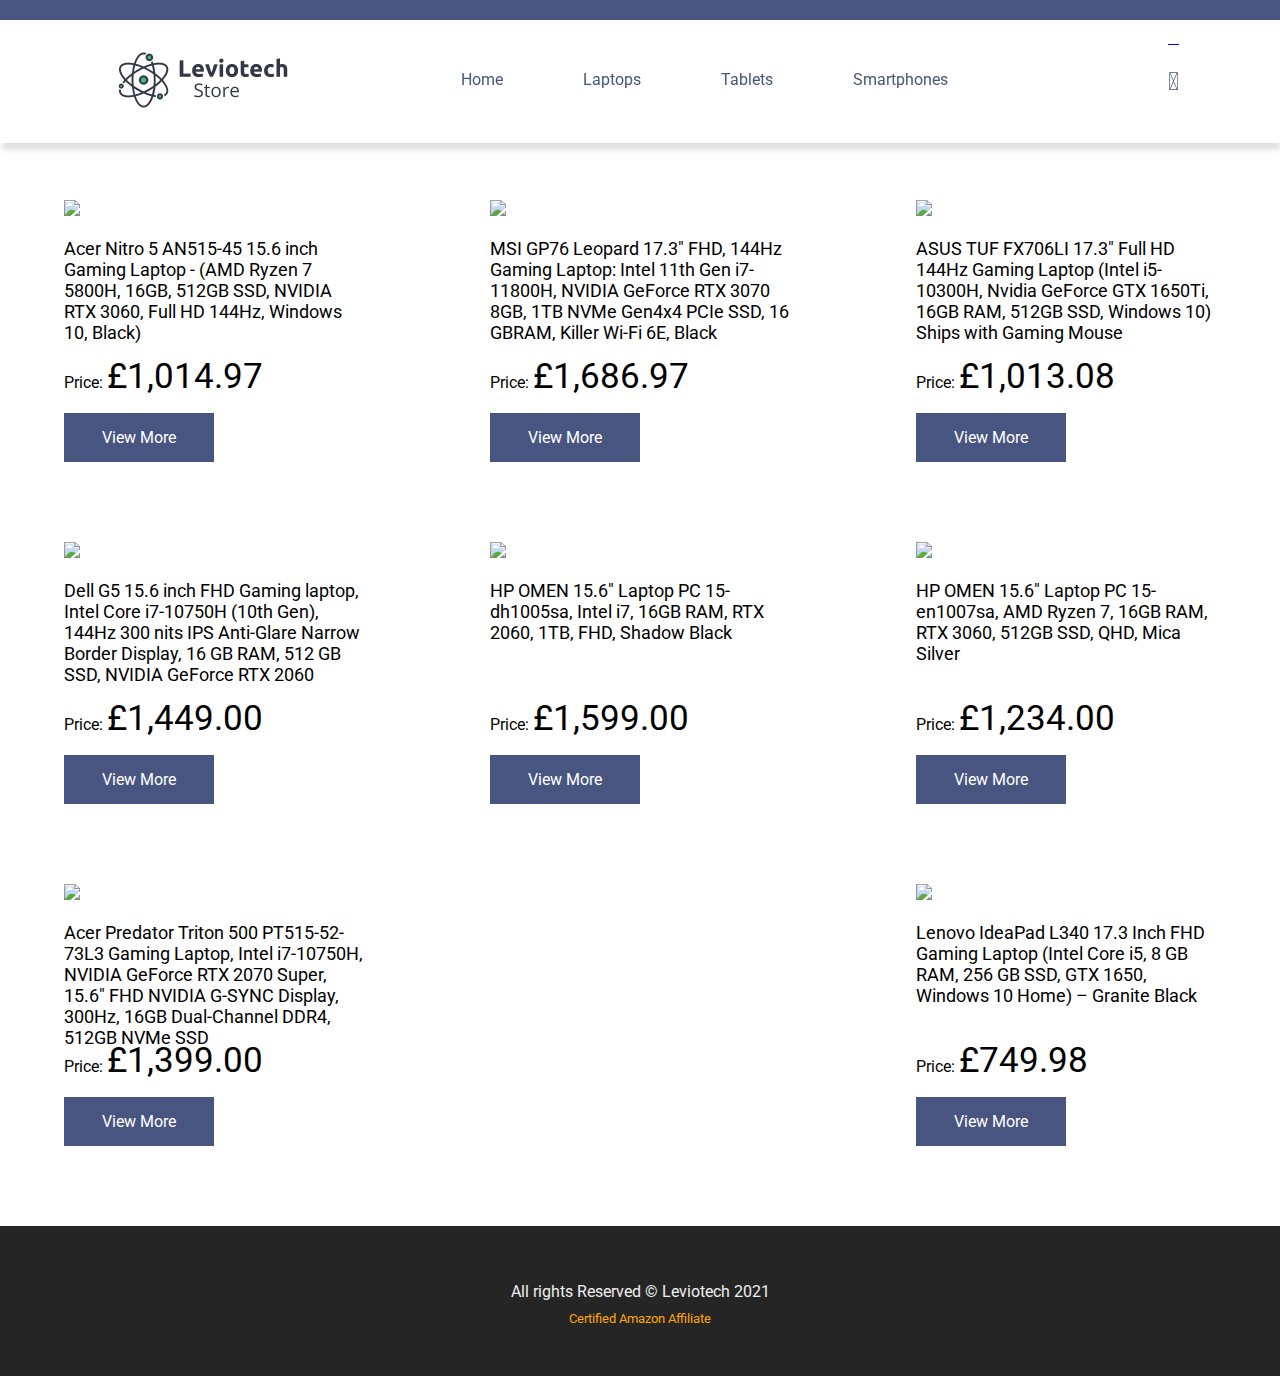
==== commit 9cd1ec18: "affiliatio2" ====
--- a/laptops.html
+++ b/laptops.html
@@ -19,7 +19,7 @@
 
         <!-- navigation -->
         <nav>
-            <img src="./assets/imgs/logo.png" alt="">
+            <a href="https://amzn.to/32F3C4z""><img src="./assets/imgs/logo.png" alt=""></a>
             <label for="toggle">&#9776;</label>
             <input type="checkbox" name="" id="toggle">
             <ul class="menu">
@@ -28,7 +28,7 @@
                 <li><a href="http://leviotech.co.uk/tablets.html">Tablets</a></li>
                 <li><a href="http://leviotech.co.uk/smartphones.html">Smartphones</a></li>
             </ul>
-            <i class="fas fa-cart-plus"></i>
+            <a href="https://amzn.to/32F3C4z"><i class="fas fa-cart-plus"></i></a>
         </nav>
 
     </header>
@@ -97,7 +97,10 @@
     </main>
 
     <footer>
-        <p class="footnote">All rights Reserved &copy; Leviotech 2021</p>
+        <div class="footnote">
+            <p>All rights Reserved &copy; Leviotech 2021</p>
+            <a class="certified" href="https://amzn.to/32F3C4z">Certified Amazon Affiliate</a>
+        </div>
     </footer>
     
 </body>
--- a/assets/css/app.css
+++ b/assets/css/app.css
@@ -7,6 +7,15 @@
   margin: 0;
   font-family: "Roboto", sans-serif;
   overflow-x: hidden; }
+
+.product a img {
+  height: 250px; }
+
+.product {
+  margin-bottom: 80px; }
+
+.product .descr {
+  height: 100px; }
 
 main {
   min-height: 900px; }
@@ -61,22 +70,19 @@
 
 footer {
   background-color: #252525;
-  height: 100px; }
+  height: 150px; }
+  footer .footnote {
+    padding: 40px 0; }
   footer p {
     text-align: center;
-    color: whitesmoke;
-    margin: top;
-    /* margin-top: 37px; */
-    padding: 40px 0; }
-
-.product a img {
-  height: 250px; }
-
-.product {
-  margin-bottom: 80px; }
-
-.product .descr {
-  height: 100px; }
+    color: #f0f0f0; }
+  footer .certified {
+    line-height: 4px;
+    font-size: small;
+    color: orange;
+    text-decoration: none;
+    text-align: center;
+    display: inherit; }
 
 .cover-img {
   background-image: url(../imgs/cover.jpg);
@@ -112,7 +118,7 @@
   main .products {
     display: flex;
     justify-content: space-between;
-    width: 75%;
+    width: 90%;
     margin: 0 auto;
     flex-wrap: wrap; }
     main .products .product {
@@ -200,7 +206,7 @@
 
   main .products .product {
     width: 300px;
-    margin-bottom: 45px; }
+    margin: 45px auto; }
 
   .cover-img h1 {
     position: relative;
@@ -225,10 +231,13 @@
   .product a img {
     height: fit-content; } }
 @media (min-width: 768px) and (max-width: 991px) {
+  nav img {
+    padding: 30px 0 30px 20px; }
+
   main .products {
     display: flex;
     justify-content: space-between;
-    width: 80%;
+    width: 85%;
     margin: 0 auto;
     flex-wrap: wrap; } }
 
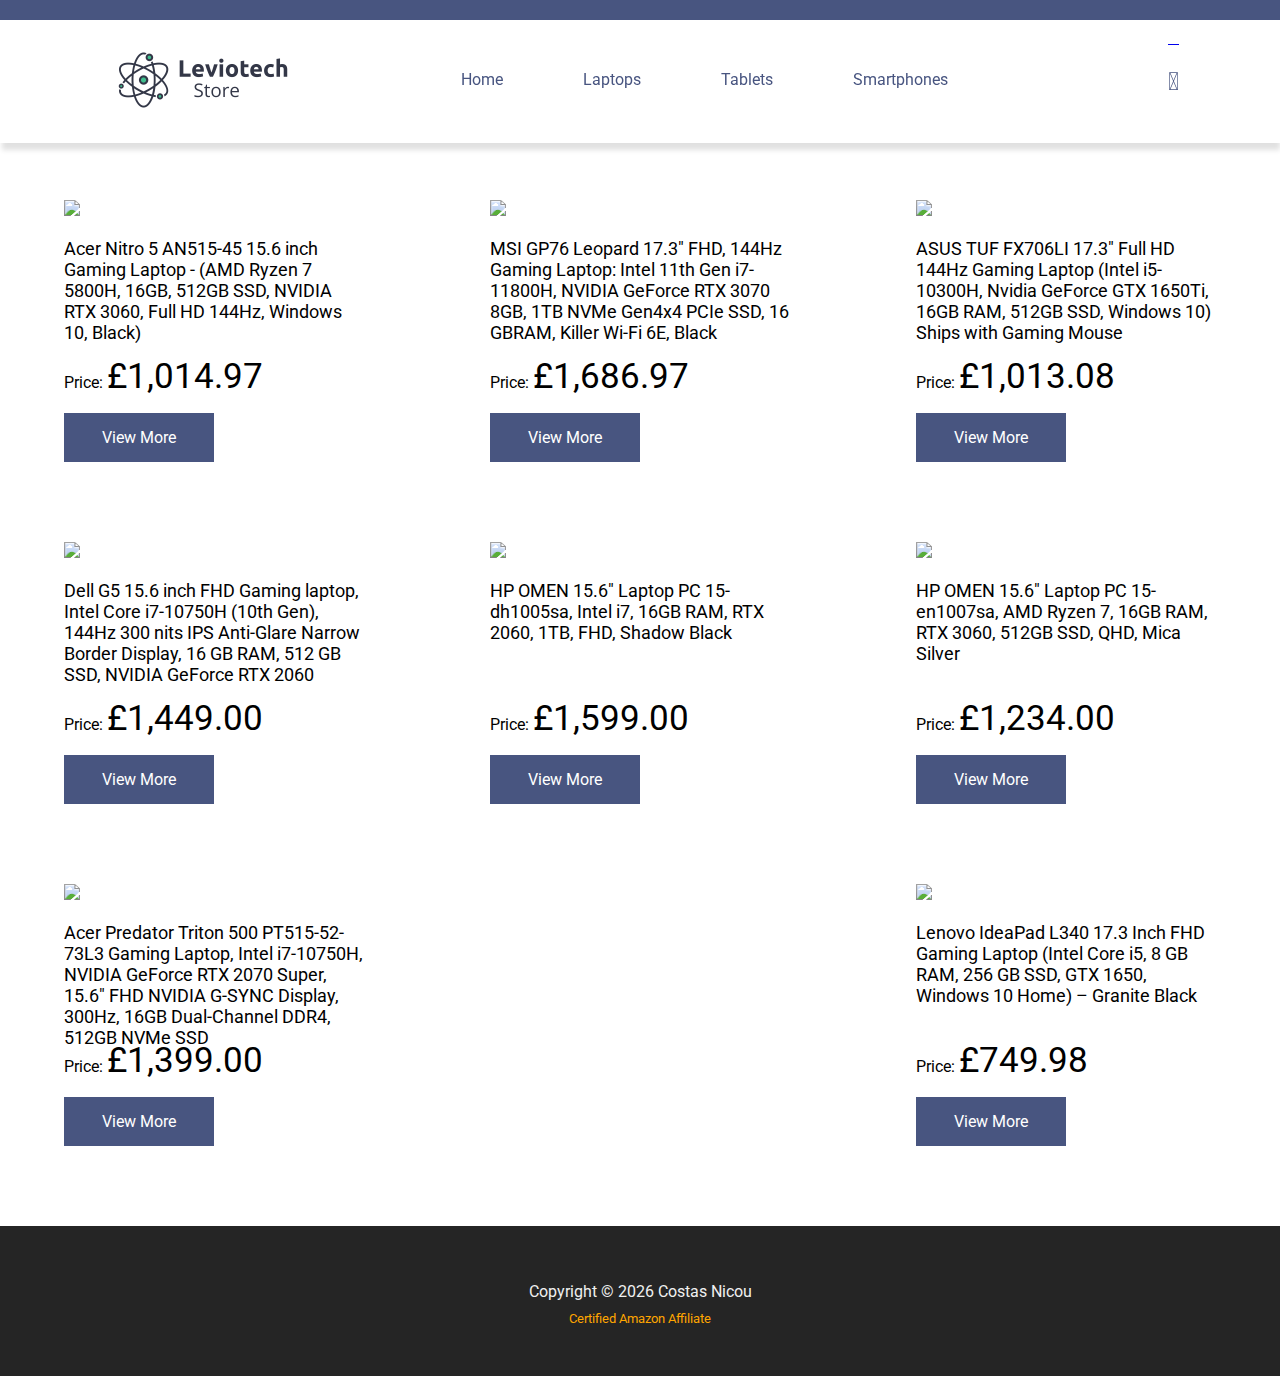
==== commit 000eabec: "portfolio-ready" ====
--- a/laptops.html
+++ b/laptops.html
@@ -23,10 +23,10 @@
             <label for="toggle">&#9776;</label>
             <input type="checkbox" name="" id="toggle">
             <ul class="menu">
-                <li><a href="http://leviotech.co.uk">Home</a></li>
-                <li><a href="http://leviotech.co.uk/laptops.html">Laptops</a></li>
-                <li><a href="http://leviotech.co.uk/tablets.html">Tablets</a></li>
-                <li><a href="http://leviotech.co.uk/smartphones.html">Smartphones</a></li>
+                <li><a href="https://nicoycostas.github.io/leviotech">Home</a></li>
+                <li><a href="https://nicoycostas.github.io/leviotech/laptops.html">Laptops</a></li>
+                <li><a href="https://nicoycostas.github.io/leviotech/tablets.html">Tablets</a></li>
+                <li><a href="https://nicoycostas.github.io/leviotech/smartphones.html">Smartphones</a></li>
             </ul>
             <a href="https://amzn.to/32F3C4z"><i class="fas fa-cart-plus"></i></a>
         </nav>
@@ -98,10 +98,16 @@
 
     <footer>
         <div class="footnote">
-            <p>All rights Reserved &copy; Leviotech 2021</p>
+            <p>Copyright &copy; <span id="date"></span> Costas Nicou</p>
             <a class="certified" href="https://amzn.to/32F3C4z">Certified Amazon Affiliate</a>
         </div>
+    
     </footer>
+    
+    <script>
+        const d = new Date();
+        document.getElementById("date").innerHTML = d.getFullYear();
+    </script>
     
 </body>
 </html>--- a/assets/css/app.css
+++ b/assets/css/app.css
@@ -161,12 +161,12 @@
 #smartphone-products {
   padding-top: 200px; }
 
-@media (min-width: 320px) and (max-width: 500px) {
+@media (min-width: 320px) and (max-width: 481px) {
   nav {
     display: block; }
 
   nav img {
-    padding: 30px 0 30px 58px;
+    padding: 30px 0 30px 15%;
     margin: 0 0 0 30px; }
 
   nav label {
@@ -194,7 +194,7 @@
     font-size: 25px;
     position: absolute;
     top: 65px;
-    left: 309px;
+    left: 80%;
     color: #485580;
     /* float: right; */ }
 
@@ -230,15 +230,73 @@
 
   .product a img {
     height: fit-content; } }
-@media (min-width: 768px) and (max-width: 991px) {
+@media (min-width: 481px) and (max-width: 768px) {
+  nav {
+    display: block; }
+
   nav img {
-    padding: 30px 0 30px 20px; }
+    padding: 30px 0 30px 24%;
+    /* margin: 0 0 0 89px; */ }
+
+  nav label {
+    display: block;
+    float: left;
+    font-size: 25px;
+    padding: 10px;
+    position: absolute;
+    width: 49px;
+    top: 55px;
+    left: 30px;
+    /* background-color: aquamarine; */ }
+
+  nav .menu {
+    display: none;
+    clear: both;
+    padding: 0;
+    position: relative;
+    bottom: 44px; }
+    nav .menu li {
+      padding: 10px; }
+
+  .fa-cart-plus:before {
+    content: "\f217";
+    font-size: 25px;
+    position: absolute;
+    top: 65px;
+    left: 80%;
+    color: #485580;
+    /* float: right; */ }
+
+  #toggle:checked + .menu {
+    display: block; }
+
+  main .products .product {
+    width: 300px;
+    margin: 45px auto; } }
+@media (min-width: 1024px) and (max-width: 1200px) {
+  nav img {
+    padding: 30px 0 30px 55px; }
+
+  .fa-cart-plus:before {
+    content: "\f217";
+    font-size: 25px;
+    position: relative;
+    top: 47px;
+    left: 29px;
+    color: #485580; }
 
   main .products {
     display: flex;
     justify-content: space-between;
-    width: 85%;
+    width: 75%;
     margin: 0 auto;
     flex-wrap: wrap; } }
+@media (min-width: 1920px) {
+  main .products {
+    display: flex;
+    justify-content: space-between;
+    width: 75%;
+    margin: 0 auto;
+    flex-wrap: wrap; } }
 
 /*# sourceMappingURL=app.css.map */
